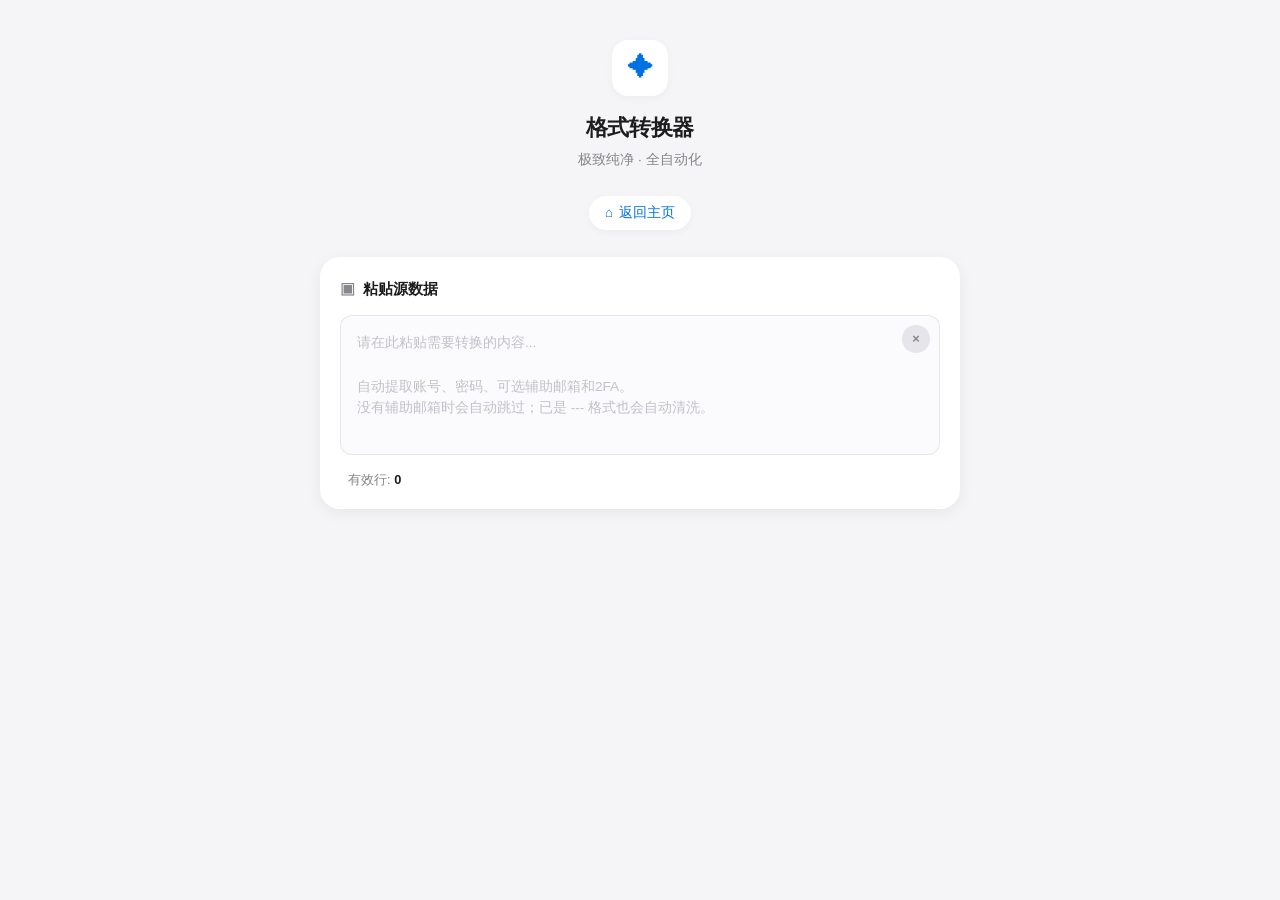
==== format-converter-v2.html @ 4ac752c7 "Prefer leading 2FA over SMS API tokens" ====
<!DOCTYPE html>
<html lang="zh-CN">
<head>
    <meta charset="UTF-8">
    <meta name="viewport" content="width=device-width, initial-scale=1.0">
    <title>谷歌账号格式转换器</title>
    <meta name="description" content="100%本地运行的谷歌账号格式批量转换工具，支持多种分隔符智能识别，隐私安全有保障">
    
    <style>
        :root {
            /* Apple Light Mode Palette */
            --bg-color: #f5f5f7; /* Classic Apple light grey background */
            --card-bg: #ffffff;
            --border-color: rgba(0, 0, 0, 0.08);
            --border-active: #0071e3; /* Apple Blue */
            
            --text-primary: #1d1d1f;
            --text-secondary: #86868b;
            --text-dim: #a1a1a6;
            
            --accent: #0071e3;
            --accent-hover: #0077ED;
            --success: #34c759; /* Apple Green */
            --warning: #ff9f0a; /* Apple Orange */
            --danger: #ff3b30;  /* Apple Red */
            
            --shadow-sm: 0 2px 8px rgba(0, 0, 0, 0.04);
            --shadow-md: 0 4px 16px rgba(0, 0, 0, 0.06);
            --shadow-lg: 0 8px 30px rgba(0, 0, 0, 0.08);
        }

        * { box-sizing: border-box; margin: 0; padding: 0; -webkit-tap-highlight-color: transparent; }

        body {
            /* Apple standard font stack */
            font-family: -apple-system, BlinkMacSystemFont, "SF Pro Text", "Segoe UI", Roboto, Helvetica, Arial, sans-serif;
            background-color: var(--bg-color);
            color: var(--text-primary);
            min-height: 100vh;
            min-height: 100dvh;
            padding: 1.5rem 1rem 4rem;
            display: flex;
            flex-direction: column;
            align-items: center;
            overflow-x: hidden;
            -webkit-font-smoothing: antialiased;
            -moz-osx-font-smoothing: grayscale;
        }

        .container {
            width: 100%;
            max-width: 640px;
            display: flex;
            flex-direction: column;
            gap: 1.2rem;
        }

        /* ─── Header ─── */
        header {
            text-align: center;
            padding: 1rem 0 0.5rem;
            display: flex;
            flex-direction: column;
            align-items: center;
            gap: 0.5rem;
        }

        .logo-icon {
            width: 56px; height: 56px;
            border-radius: 16px;
            background: #ffffff;
            box-shadow: var(--shadow-sm);
            display: flex; align-items: center; justify-content: center;
            margin-bottom: 0.5rem;
        }
        .logo-icon .icon { font-size: 1.55rem; color: var(--accent); }

        .icon {
            display: inline-flex;
            align-items: center;
            justify-content: center;
            line-height: 1;
            font-style: normal;
            font-weight: 700;
        }

        h1 {
            font-size: 1.4rem; font-weight: 700; letter-spacing: -0.015em;
            color: var(--text-primary);
        }
        .subtitle { font-size: 0.85rem; color: var(--text-secondary); }

        /* ─── Nav Link ─── */
        .nav-link {
            display: inline-flex; align-items: center; gap: 6px;
            color: var(--accent); text-decoration: none;
            font-size: 0.85rem; font-weight: 500;
            padding: 0.5rem 1rem;
            background: #ffffff;
            border-radius: 20px;
            box-shadow: var(--shadow-sm);
            transition: all 0.2s;
        }
        .nav-link:active { background: #f5f5f7; transform: scale(0.97); }

        /* ─── Apple Style Cards ─── */
        .card {
            background: var(--card-bg);
            border-radius: 20px;
            padding: 1.25rem;
            display: flex; flex-direction: column; gap: 0.8rem;
            box-shadow: var(--shadow-md);
            transition: box-shadow 0.3s ease;
        }
        
        /* ─── Section Title ─── */
        .section-title {
            display: flex; justify-content: space-between; align-items: center;
            font-size: 0.95rem; font-weight: 600;
            color: var(--text-primary);
        }
        .section-title .label {
            display: flex; align-items: center; gap: 0.5rem;
        }
        
        .mode-badge {
            font-size: 0.75rem; font-weight: 600;
            background: #f0f8ff; /* Light blue tint */
            padding: 0.25rem 0.7rem; border-radius: 20px;
            color: var(--accent);
            display: flex; align-items: center; gap: 4px;
            opacity: 0;
            transition: opacity 0.3s ease;
        }
        .mode-badge.show { opacity: 1; }

        /* ─── Textarea Wrappers ─── */
        .input-wrapper, .output-wrapper {
            position: relative;
            width: 100%;
        }

        textarea {
            width: 100%;
            background: #fbfbfd; /* Extremely light grey, almost white */
            border: 1px solid var(--border-color);
            border-radius: 12px;
            padding: 1rem;
            color: var(--text-primary);
            font-family: ui-monospace, SFMono-Regular, Menlo, Monaco, Consolas, monospace;
            font-size: 0.85rem;
            line-height: 1.6;
            resize: none;
            outline: none;
            transition: all 0.2s;
            -webkit-appearance: none;
        }
        #inputText { height: 140px; }
        #outputText { height: 180px; padding-right: 7.5rem; }
        
        textarea:focus {
            border-color: var(--accent);
            background: #ffffff;
            box-shadow: 0 0 0 4px rgba(0, 113, 227, 0.15); /* Apple focus ring */
        }
        textarea::placeholder { color: #c1c1c6; font-family: -apple-system, BlinkMacSystemFont, sans-serif; }

        /* ─── Floating Actions ─── */
        .clear-btn {
            position: absolute;
            top: 10px; right: 10px;
            background: #e5e5ea;
            border: none; border-radius: 50%;
            color: var(--text-secondary);
            width: 28px; height: 28px;
            display: flex; align-items: center; justify-content: center;
            cursor: pointer;
            transition: all 0.2s;
            z-index: 5;
            font-size: 0.8rem;
        }
        .clear-btn:active { transform: scale(0.9); background: #d1d1d6; }

        .floating-copy-btn {
            position: absolute;
            bottom: 12px; right: 12px;
            background: var(--accent);
            border: none; border-radius: 999px;
            color: white;
            min-width: 92px; height: 40px;
            padding: 0 14px;
            display: flex; align-items: center; justify-content: center;
            gap: 0.45rem;
            cursor: pointer;
            box-shadow: 0 4px 12px rgba(0, 113, 227, 0.3);
            transition: all 0.2s cubic-bezier(0.175, 0.885, 0.32, 1.275);
            z-index: 10;
            font-size: 0.9rem;
            font-weight: 700;
        }
        .floating-copy-btn:active { transform: scale(0.9); background: var(--accent-hover); }
        .floating-copy-btn.copied {
            background: var(--success);
            box-shadow: 0 4px 12px rgba(52, 199, 89, 0.3);
        }

        /* ─── Stats Mini ─── */
        .stats-mini {
            display: flex; justify-content: space-between;
            font-size: 0.8rem; color: var(--text-secondary);
            padding: 0 0.5rem;
        }
        .stats-mini span strong { color: var(--text-primary); font-weight: 600; font-variant-numeric: tabular-nums; }

        /* ─── Clipboard Warning ─── */
        .clipboard-warning-banner {
            display: none;
            background: #fff8e6;
            border-radius: 12px;
            padding: 0.8rem 1rem;
            align-items: flex-start; gap: 0.6rem;
            margin-top: 0.5rem;
        }
        .clipboard-warning-banner.show { display: flex; }
        .clipboard-warning-banner .icon { color: var(--warning); font-size: 1rem; margin-top: 0.1rem; }
        .banner-text { font-size: 0.8rem; color: #8a6a1c; line-height: 1.5; }
        .banner-text strong { color: #5c450e; }

        /* ─── Toast ─── */
        .toast {
            position: fixed; top: 2rem; left: 50%;
            transform: translate(-50%, -100px);
            padding: 0.8rem 1.5rem;
            border-radius: 30px;
            font-weight: 600; font-size: 0.9rem;
            box-shadow: var(--shadow-lg);
            opacity: 0;
            transition: all 0.35s cubic-bezier(0.175, 0.885, 0.32, 1.275);
            z-index: 2000;
            display: flex; align-items: center; gap: 0.6rem;
            color: white;
            backdrop-filter: blur(10px); -webkit-backdrop-filter: blur(10px);
        }
        .toast.show { transform: translate(-50%, 0); opacity: 1; }

        @media (max-width: 420px) {
            body { padding: 1rem 0.75rem 3rem; }
            .card { padding: 1rem; border-radius: 16px; }
            #outputText { padding-right: 1rem; padding-bottom: 4rem; }
            .floating-copy-btn { width: calc(100% - 24px); }
        }

    </style>
</head>
<body>

    <div class="container">
        <header>
            <div class="logo-icon"><span class="icon" aria-hidden="true">✦</span></div>
            <h1>格式转换器</h1>
            <p class="subtitle">极致纯净 · 全自动化</p>
        </header>

        <div style="display: flex; justify-content: center; margin-bottom: 0.5rem;">
            <a href="index.html" class="nav-link">
                <span class="icon" aria-hidden="true">⌂</span> 返回主页
            </a>
        </div>

        <div class="card">
            <div class="section-title">
                <div class="label">
                    <span class="icon" style="color: var(--text-secondary);" aria-hidden="true">▣</span> 粘贴源数据
                </div>
                <div id="modeBadge" class="mode-badge">
                    <span class="icon" aria-hidden="true">↯</span> <span id="modeText">智能识别</span>
                </div>
            </div>
            
            <div class="input-wrapper">
                <textarea id="inputText" placeholder="请在此粘贴需要转换的内容...&#10;&#10;自动提取账号、密码、可选辅助邮箱和2FA。&#10;没有辅助邮箱时会自动跳过；已是 --- 格式也会自动清洗。" oninput="handleInput()"></textarea>
                <button class="clear-btn" type="button" onclick="clearAll()" title="清空" aria-label="清空">
                    <span class="icon" aria-hidden="true">×</span>
                </button>
            </div>
            <div class="stats-mini">
                <span id="inputStats">有效行: <strong>0</strong></span>
            </div>
        </div>

        <div class="card" id="outputPanel" style="display: none;">
            <div class="section-title">
                <div class="label" style="color: var(--success);">
                    <span class="icon" aria-hidden="true">✓</span> 转换结果
                </div>
            </div>

            <div class="output-wrapper">
                <textarea id="outputText" readonly></textarea>
                <!-- 悬浮一键复制按钮 -->
                <button class="floating-copy-btn" id="copyBtn" type="button" onclick="executeCopy()" aria-label="复制转换结果">
                    <span class="icon" id="copyIcon" aria-hidden="true">⧉</span>
                    <span id="copyText">复制</span>
                </button>
            </div>

            <div class="stats-mini">
                <span id="outputStats">成功: <strong>0</strong> 行</span>
                <span id="skipStats">忽略: <strong>0</strong> 行</span>
            </div>

            <div id="copyWarningBanner" class="clipboard-warning-banner">
                <span class="icon" aria-hidden="true">i</span>
                <div class="banner-text">
                    由于浏览器限制未能自动复制，已为您<strong>全选文字</strong>，请长按文本框点击<strong>「拷贝」</strong>。
                </div>
            </div>
        </div>
    </div>

    <div id="toast" class="toast"></div>

    <script>
        const inputText = document.getElementById('inputText');
        const outputText = document.getElementById('outputText');
        const outputPanel = document.getElementById('outputPanel');
        const modeBadge = document.getElementById('modeBadge');
        const modeText = document.getElementById('modeText');
        const toast = document.getElementById('toast');
        let toastTimer = null;
        const EMAIL_REGEX_SOURCE = '[A-Za-z0-9._%+-]+@[A-Za-z0-9.-]+\\.[A-Za-z]{2,}';
        const HARD_DELIMITERS = ['|', '\t', ',', ';', '，', '；'];
        const ACCOUNT_LABELS = ['登录账号', '账号', '账户', '邮箱', 'email', 'mail', 'login', 'username', 'user'];
        const PASSWORD_LABELS = ['登录密码', '密码', 'password', 'passwd', 'pass', 'pwd'];
        const RECOVERY_LABELS = ['辅助邮箱', '辅助邮件', '恢复邮箱', '恢复邮件', '备用邮箱', '密保邮箱', 'recovery email', 'recovery mail', 'recovery'];
        const TWO_FACTOR_LABELS = ['google authenticator', 'authenticator', 'two factor', '2fa', 'totp', 'otp', '谷歌验证码', '谷歌验证', '谷歌密钥', '验证密钥', '动态密钥', '两步验证', '二步验证', '2步验证', '验证码', '密钥'];
        const TWO_FACTOR_CHANGE_PATTERN = /2fa\s*修改成功/i;
        const ALL_FIELD_LABELS = ACCOUNT_LABELS.concat(PASSWORD_LABELS, RECOVERY_LABELS, TWO_FACTOR_LABELS);
        const ALL_FIELD_LABEL_PATTERN = ALL_FIELD_LABELS
            .slice()
            .sort((a, b) => b.length - a.length)
            .map(escapeRegex)
            .join('|');
        const CREDENTIAL_NOISE_PATTERNS = [
            /(?:^|\s+)\d{4}[-/年]\d{1,2}[-/月]\d{1,2}/,
            /(?:^|\s+)\d{1,2}:\d{2}(?::\d{2})?/,
            /(?:^|\s+)(?:\S*验证成功|已经|已|账号凭证|凭证|获取成功|订阅|成功|失败|日志)/,
            /(?:^|[|,\s])https?:\/\//i,
            /[?&](?:token|secret|api[_-]?key|apikey)=/i,
            /\s*[{\[]\s*["']?(?:client_id|client_secret|token)/i,
            /(?:^|\s+)(?:johnson|json)\s+(?:token|client_id|client_secret)\b/i,
            /(?:^|\s+)(?:json|token|client_id|client_secret)\b(?=\s*[:：={])/i,
        ];

        // 触觉反馈辅助函数
        function triggerHaptic(type = 'light') {
            if (navigator.vibrate) {
                if (type === 'light') navigator.vibrate([20]);
                if (type === 'success') navigator.vibrate([30, 20, 30]);
                if (type === 'clear') navigator.vibrate([15, 15]);
            }
        }

        // 实时输入处理
        function handleInput() {
            const text = inputText.value;
            const lines = text.split(/\r?\n|\r/);
            const effectiveLines = lines.filter(line => line.trim()).length;
            document.getElementById('inputStats').innerHTML = `有效行: <strong>${effectiveLines}</strong>`;
            
            if (!text.trim()) {
                outputText.value = '';
                outputPanel.style.display = 'none';
                modeBadge.classList.remove('show');
                document.getElementById('copyWarningBanner').classList.remove('show');
                return;
            }

            triggerHaptic('light');

            // 更新徽章
            modeBadge.classList.add('show');
            modeText.innerText = "智能提纯过滤";
            modeBadge.style.color = "var(--accent)";
            modeBadge.style.background = "#e6f2fd";

            // 转换逻辑
            const convertedLines = [];
            let skippedCount = 0;

            lines.forEach(line => {
                const trimmed = line.trim();
                if (!trimmed) { skippedCount++; return; }

                const isChangedTwoFactorReceipt = TWO_FACTOR_CHANGE_PATTERN.test(trimmed);
                const convertedLine = isChangedTwoFactorReceipt
                    ? ''
                    : cleanConvertedCredentialLine(trimmed);
                const credential = convertedLine ? null : extractCredential(trimmed);

                if (convertedLine) {
                    convertedLines.push(convertedLine);
                } else if (credential) {
                    convertedLines.push(formatCredential(credential));
                } else {
                    skippedCount++;
                }
            });

            if (convertedLines.length > 0) {
                outputText.value = convertedLines.join('\n');
                document.getElementById('outputStats').innerHTML = `成功: <strong style="color:var(--success);">${convertedLines.length}</strong> 行`;
                document.getElementById('skipStats').innerHTML = `忽略: <strong>${skippedCount}</strong> 行`;
                outputPanel.style.display = 'flex';
                document.getElementById('copyWarningBanner').classList.remove('show');
            } else {
                outputPanel.style.display = 'none';
            }
        }

        function escapeRegex(value) {
            return value.replace(/[.*+?^${}()|[\]\\]/g, '\\$&');
        }

        function extractCredential(line) {
            const cleaned = line.trim().replace(/^\uFEFF/, '');
            const changeMarker = cleaned.match(TWO_FACTOR_CHANGE_PATTERN);
            if (changeMarker) {
                return extractChangedTwoFactorCredential(cleaned, changeMarker);
            }

            return extractStandardCredential(cleaned);
        }

        function extractChangedTwoFactorCredential(line, changeMarker) {
            const originalText = line.slice(0, changeMarker.index).trim();
            const changedText = line.slice(changeMarker.index + changeMarker[0].length).trim();
            const original = extractCredentialIdentity(originalText);
            const changed = extractStandardCredential(changedText);

            if (!original || !changed) return null;
            if (original.account.toLowerCase() !== changed.account.toLowerCase()) return null;
            if (original.password !== changed.password) return null;

            return {
                account: original.account,
                password: original.password,
                recovery: original.recovery,
                twoFactor: changed.twoFactor,
            };
        }

        function extractStandardCredential(line) {
            const cleaned = line.trim().replace(/^\uFEFF/, '');
            const identity = extractCredentialIdentity(cleaned);
            if (!identity) return null;

            const labeledTwoFactor = extractLabeledValue(cleaned, TWO_FACTOR_LABELS);
            const twoFactor = normalizeTwoFactor(extractTwoFactorSecret(labeledTwoFactor))
                || findTwoFactor(
                    cleaned,
                    identity.hardFields,
                    identity.account,
                    identity.password,
                    identity.recovery,
                    identity.passwordInfo.index,
                );

            if (!twoFactor) return null;

            return {
                account: identity.account,
                password: identity.password,
                recovery: identity.recovery,
                twoFactor,
            };
        }

        function extractCredentialIdentity(line) {
            const cleaned = line.trim().replace(/^\uFEFF/, '');
            const hardFields = splitHardDelimitedLine(cleaned);
            const fields = hardFields || splitForwardLine(cleaned);

            const labeledAccount = extractLabeledValue(cleaned, ACCOUNT_LABELS);
            const labeledPassword = extractLabeledValue(cleaned, PASSWORD_LABELS);
            const labeledRecovery = extractLabeledValue(cleaned, RECOVERY_LABELS);

            const account = normalizeAccount(labeledAccount) || findAccount(cleaned, fields);
            const passwordInfo = normalizePassword(labeledPassword)
                ? { value: normalizePassword(labeledPassword), index: -1 }
                : findPassword(cleaned, fields, account);
            const password = passwordInfo.value;

            const recovery = normalizeRecovery(labeledRecovery)
                || findRecovery(fields, account, passwordInfo.index);

            if (!account || !password) return null;

            return {
                account,
                password,
                recovery,
                hardFields,
                passwordInfo,
            };
        }

        function formatCredential(credential) {
            const parts = [credential.account, credential.password];
            if (credential.recovery) parts.push(credential.recovery);
            parts.push(credential.twoFactor);
            return parts.join('---');
        }

        function cleanConvertedCredentialLine(line) {
            const parts = line.split('---').map(part => part.trim()).filter(Boolean);
            if (parts.length < 3) return '';

            const account = normalizeAccount(parts[0]);
            const password = normalizePassword(parts[1]);
            if (!account || !password) return '';

            const possibleRecovery = normalizeRecovery(parts[2]);
            const hasRecovery = possibleRecovery && possibleRecovery.toLowerCase() !== account.toLowerCase();
            const recovery = hasRecovery ? possibleRecovery : '';
            const twoFactorSource = (hasRecovery ? parts.slice(3) : parts.slice(2)).join(' ');
            const twoFactor = normalizeTwoFactor(extractTwoFactorSecret(twoFactorSource, false));
            if (!twoFactor) return '';

            return formatCredential({ account, password, recovery, twoFactor });
        }

        function splitHardDelimitedLine(line) {
            const trimmed = line.trim().replace(/^\uFEFF/, '');
            const tripleDashFields = splitExactDashDelimitedLine(trimmed, 3);
            if (tripleDashFields) return tripleDashFields;

            const doubleDashFields = splitExactDashDelimitedLine(trimmed, 2);
            if (doubleDashFields) return doubleDashFields;

            const selectedDelimiter = HARD_DELIMITERS.find(delimiter => trimmed.includes(delimiter));

            if (!selectedDelimiter) return null;
            return trimmed.split(selectedDelimiter).map(part => cleanFieldValue(part));
        }

        function splitExactDashDelimitedLine(line, dashCount) {
            const fields = [];
            let fieldStart = 0;
            const delimiter = '-'.repeat(dashCount);

            for (let index = 0; index <= line.length - dashCount; index++) {
                const isExactDelimiter = line.slice(index, index + dashCount) === delimiter
                    && line[index - 1] !== '-'
                    && line[index + dashCount] !== '-';

                if (!isExactDelimiter) continue;

                fields.push(cleanFieldValue(line.slice(fieldStart, index)));
                fieldStart = index + dashCount;
                index += dashCount - 1;
            }

            if (!fields.length) return null;
            fields.push(cleanFieldValue(line.slice(fieldStart)));
            return fields;
        }

        function splitForwardLine(line) {
            const trimmed = line.trim().replace(/^\uFEFF/, '');
            const hardFields = splitHardDelimitedLine(trimmed);
            if (hardFields) return hardFields;
            return trimmed.split(/\s+/).map(part => cleanFieldValue(part)).filter(Boolean);
        }

        function extractLabeledValue(line, labels) {
            const labelPattern = labels
                .slice()
                .sort((a, b) => b.length - a.length)
                .map(escapeRegex)
                .join('|');
            const matcher = new RegExp(
                `(?:^|[\\s|,;，；\\[{(])(?:${labelPattern})\\s*[:：=]\\s*([\\s\\S]*?)(?=\\s+(?:${ALL_FIELD_LABEL_PATTERN})\\s*[:：=]|[|,;，；\\n]|$)`,
                'i'
            );
            const match = line.match(matcher);
            return match ? cleanFieldValue(match[1]) : '';
        }

        function cleanFieldValue(value) {
            if (!value) return '';
            return value
                .trim()
                .replace(/^["'“”‘’`]+|["'“”‘’`]+$/g, '')
                .replace(new RegExp(`^(?:${ALL_FIELD_LABEL_PATTERN})\\s*[:：=]\\s*`, 'i'), '')
                .trim();
        }

        function trimToken(value) {
            return cleanFieldValue(value)
                .replace(/^[\s"'“”‘’`<[{(]+|[\s"'“”‘’`>\]}).,，;；]+$/g, '')
                .trim();
        }

        function extractEmails(value) {
            return value.match(new RegExp(EMAIL_REGEX_SOURCE, 'gi')) || [];
        }

        function normalizeAccount(value) {
            const email = extractEmails(value)[0];
            if (email) return email;

            const token = trimToken(value).match(/[^\s|,;，；]+/)?.[0] || '';
            return token && !looksLikeNoiseToken(token) ? token : '';
        }

        function normalizeRecovery(value) {
            return extractEmails(value)[0] || '';
        }

        function normalizePassword(value) {
            const token = trimToken(value).match(/[^\s|,;，；]+/)?.[0] || '';
            if (!token || extractEmails(token).length || looksLikeNoiseToken(token)) return '';
            return token;
        }

        function normalizeTwoFactor(value) {
            return trimToken(value).replace(/\s+/g, ' ');
        }

        function findAccount(line, fields) {
            const email = extractEmails(line)[0];
            if (email) return email;

            for (const field of fields) {
                const account = normalizeAccount(field);
                if (account) return account;
            }

            return '';
        }

        function findPassword(line, fields, account) {
            const accountIndex = findFieldIndex(fields, account);
            const startIndex = accountIndex >= 0 ? accountIndex + 1 : 0;

            for (let i = startIndex; i < fields.length; i++) {
                const password = normalizePassword(fields[i]);
                if (password) return { value: password, index: i };
            }

            if (account) {
                const afterAccount = textAfterValue(line, account);
                const token = (afterAccount.match(/[^\s|,;，；]+/g) || [])
                    .map(normalizePassword)
                    .find(Boolean);
                if (token) return { value: token, index: -1 };
            }

            return { value: '', index: -1 };
        }

        function findRecovery(fields, account, passwordIndex) {
            const startIndex = passwordIndex >= 0 ? passwordIndex + 1 : 0;
            const accountLower = (account || '').toLowerCase();

            for (let i = startIndex; i < fields.length; i++) {
                const email = extractEmails(fields[i]).find(item => item.toLowerCase() !== accountLower);
                if (email) return email;
                if (extractTwoFactorSecret(fields[i])) break;
            }

            return '';
        }

        function findTwoFactor(line, hardFields, account, password, recovery, passwordIndex) {
            if (hardFields) {
                const recoveryIndex = recovery ? findFieldIndex(hardFields, recovery) : -1;
                const startIndex = recoveryIndex >= 0
                    ? recoveryIndex + 1
                    : (passwordIndex >= 0 ? passwordIndex + 1 : 0);
                const value = hardFields.slice(startIndex).find(field => field.trim()) || '';
                return normalizeTwoFactor(extractTwoFactorSecret(value, false));
            }

            const anchor = recovery || password || account;
            const value = anchor ? textAfterValue(line, anchor) : line;
            return normalizeTwoFactor(extractTwoFactorSecret(value));
        }

        function findFieldIndex(fields, value) {
            if (!value) return -1;
            const lowerValue = value.toLowerCase();
            return fields.findIndex(field => field.toLowerCase().includes(lowerValue));
        }

        function textAfterValue(line, value) {
            const index = line.toLowerCase().indexOf(String(value).toLowerCase());
            if (index < 0) return '';
            return line.slice(index + String(value).length).replace(/^[\s|,;，；:\-=]+/, '').trim();
        }

        function extractTwoFactorSecret(value, allowShort = true) {
            if (!value) return '';

            let candidate = cleanFieldValue(value);
            const labeled = extractLabeledValue(candidate, TWO_FACTOR_LABELS);
            if (labeled) candidate = labeled;

            const uriSecret = extractOtpAuthSecret(candidate);
            if (uriSecret) return uriSecret;

            candidate = cutCredentialNoiseTail(candidate);
            const compactPattern = allowShort
                ? /^[A-Za-z0-9]{8,}\b/
                : /^[A-Za-z0-9]{16,}\b/;
            const compact = candidate.match(compactPattern);
            if (compact) return normalizeTwoFactor(compact[0]);

            if (!allowShort && /^(?:19|20)\d{2}(?:\b|[-/])/.test(candidate)) return '';

            const grouped = candidate.match(/^(?:[A-Za-z0-9]{4}[\s-]+){3,}[A-Za-z0-9]{4}\b/);
            if (grouped) return normalizeTwoFactor(grouped[0]);

            if (!allowShort) return '';
            const shortToken = candidate.match(/^[A-Za-z0-9]{4,7}\b/);
            return shortToken ? normalizeTwoFactor(shortToken[0]) : '';
        }

        function extractOtpAuthSecret(value) {
            const otpAuthUri = value.match(/\botpauth:\/\/[^\s]+/i)?.[0] || '';
            if (!otpAuthUri) return '';

            const match = otpAuthUri.match(/[?&]secret=([^&#\s]+)/i);
            if (!match) return '';
            try {
                return decodeURIComponent(match[1]).replace(/\+/g, ' ').trim();
            } catch (e) {
                return match[1].trim();
            }
        }

        function cutCredentialNoiseTail(value) {
            let result = cleanFieldValue(value).replace(/\s+/g, ' ').trim();

            CREDENTIAL_NOISE_PATTERNS.forEach(pattern => {
                const match = result.match(pattern);
                if (match) {
                    result = result.slice(0, match.index).trim();
                }
            });

            return result;
        }

        function looksLikeNoiseToken(value) {
            return /^(?:\d{4}[-/]\d{1,2}[-/]\d{1,2}|\d{1,2}:\d{2}(?::\d{2})?|已经|已|账号凭证|凭证|获取成功|订阅|成功|失败)$/i.test(value);
        }

        function clearAll() {
            triggerHaptic('clear');
            inputText.value = '';
            outputText.value = '';
            outputPanel.style.display = 'none';
            modeBadge.classList.remove('show');
            modeText.innerText = '智能识别';
            document.getElementById('inputStats').innerHTML = `有效行: <strong>0</strong>`;
            document.getElementById('outputStats').innerHTML = `成功: <strong>0</strong> 行`;
            document.getElementById('skipStats').innerHTML = `忽略: <strong>0</strong> 行`;
            document.getElementById('copyWarningBanner').classList.remove('show');
            inputText.focus();
        }

        function showToast(message, type = 'success') {
            if (toastTimer) clearTimeout(toastTimer);
            toast.innerText = message;
            toast.style.background = type === 'success' ? 'rgba(52, 199, 89, 0.95)' : 'rgba(255, 59, 48, 0.95)';
            toast.className = 'toast show';
            toastTimer = setTimeout(() => { toast.className = 'toast'; }, 2000);
        }

        function executeCopy() {
            const text = outputText.value;
            if (!text) return;

            triggerHaptic('success');
            
            const btn = document.getElementById('copyBtn');
            const icon = document.getElementById('copyIcon');
            const copyText = document.getElementById('copyText');
            btn.classList.add('copied');
            icon.innerText = '✓';
            copyText.innerText = '已复制';
            
            setTimeout(() => {
                btn.classList.remove('copied');
                icon.innerText = '⧉';
                copyText.innerText = '复制';
            }, 1500);

            try {
                if (navigator.clipboard && window.isSecureContext) {
                    navigator.clipboard.writeText(text).then(() => {
                        showToast('已复制');
                    }).catch(() => runFallbackCopy(text));
                    return;
                }
            } catch(e) {}
            
            runFallbackCopy(text);
        }

        function runFallbackCopy(text) {
            let success = false;
            try {
                outputText.focus();
                outputText.select();
                outputText.setSelectionRange(0, text.length);
                success = document.execCommand('copy');
            } catch(e) {}

            if (success) {
                showToast('已复制');
                setTimeout(() => { window.getSelection().removeAllRanges(); outputText.blur(); }, 500);
            } else {
                document.getElementById('copyWarningBanner').classList.add('show');
                showToast('请长按全选内容后拷贝', 'error');
            }
        }
    </script>
</body>
</html>
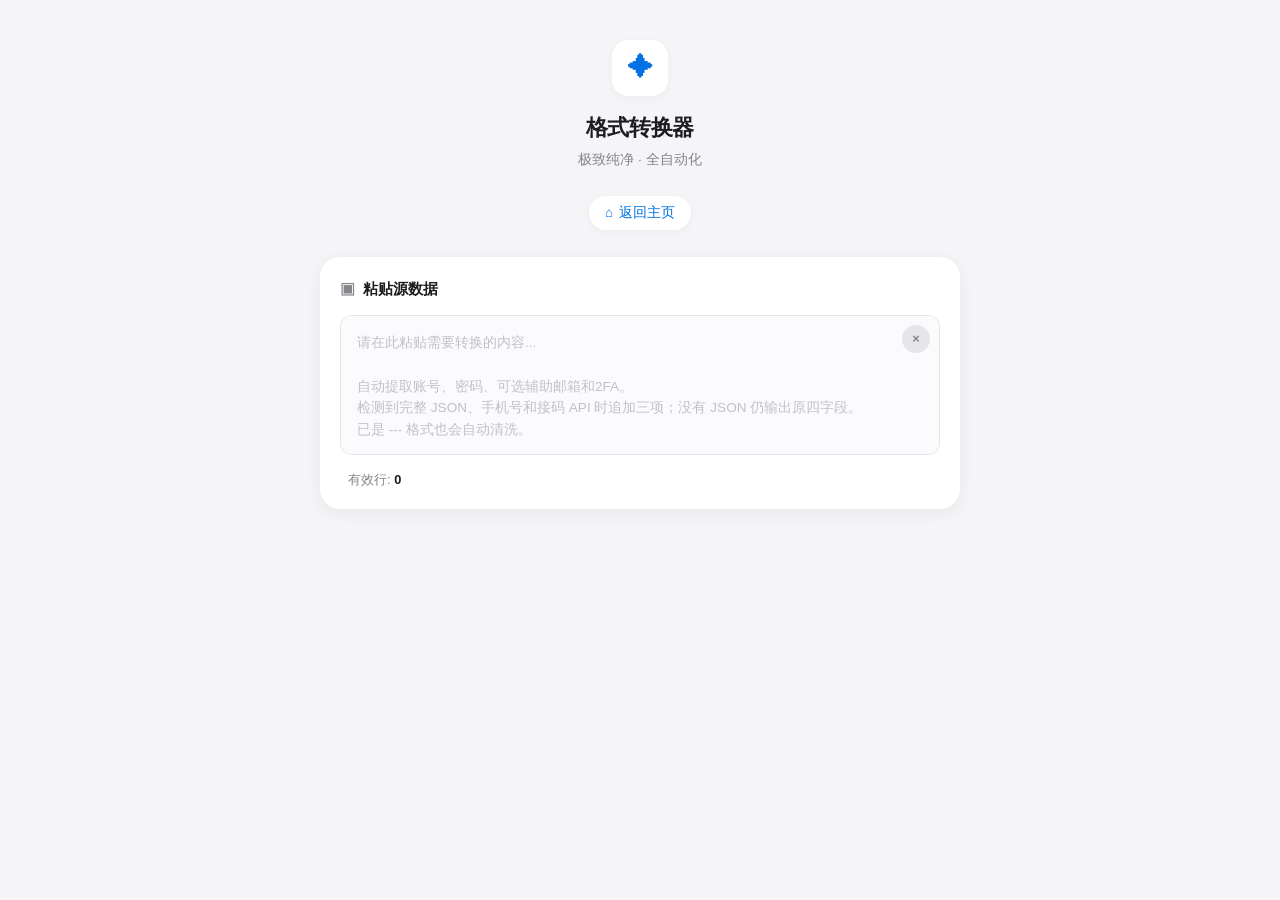
==== commit 75c19d72: "Support safe refresh token field extraction" ====
--- a/format-converter-v2.html
+++ b/format-converter-v2.html
@@ -3,6 +3,8 @@
 <head>
     <meta charset="UTF-8">
     <meta name="viewport" content="width=device-width, initial-scale=1.0">
+    <meta http-equiv="Content-Security-Policy" content="default-src 'self'; script-src 'unsafe-inline'; style-src 'unsafe-inline'; img-src 'self' data:; connect-src 'none'; font-src 'none'; object-src 'none'; base-uri 'none'; form-action 'none'">
+    <meta name="referrer" content="no-referrer">
     <title>谷歌账号格式转换器</title>
     <meta name="description" content="100%本地运行的谷歌账号格式批量转换工具，支持多种分隔符智能识别，隐私安全有保障">
     
@@ -278,7 +280,7 @@
             </div>
             
             <div class="input-wrapper">
-                <textarea id="inputText" placeholder="请在此粘贴需要转换的内容...&#10;&#10;自动提取账号、密码、可选辅助邮箱和2FA。&#10;没有辅助邮箱时会自动跳过；已是 --- 格式也会自动清洗。" oninput="handleInput()"></textarea>
+                <textarea id="inputText" autocomplete="off" autocapitalize="off" autocorrect="off" spellcheck="false" placeholder="请在此粘贴需要转换的内容...&#10;&#10;自动提取账号、密码、可选辅助邮箱和2FA。&#10;检测到完整 JSON、手机号和接码 API 时追加三项；没有 JSON 仍输出原四字段。&#10;已是 --- 格式也会自动清洗。" oninput="handleInput()"></textarea>
                 <button class="clear-btn" type="button" onclick="clearAll()" title="清空" aria-label="清空">
                     <span class="icon" aria-hidden="true">×</span>
                 </button>
@@ -296,7 +298,7 @@
             </div>
 
             <div class="output-wrapper">
-                <textarea id="outputText" readonly></textarea>
+                <textarea id="outputText" readonly spellcheck="false"></textarea>
                 <!-- 悬浮一键复制按钮 -->
                 <button class="floating-copy-btn" id="copyBtn" type="button" onclick="executeCopy()" aria-label="复制转换结果">
                     <span class="icon" id="copyIcon" aria-hidden="true">⧉</span>
@@ -328,13 +330,13 @@
         const modeText = document.getElementById('modeText');
         const toast = document.getElementById('toast');
         let toastTimer = null;
-        const EMAIL_REGEX_SOURCE = '[A-Za-z0-9._%+-]+@[A-Za-z0-9.-]+\\.[A-Za-z]{2,}';
+        const EMAIL_REGEX_SOURCE = '[A-Za-z0-9._%+-]+@(?:[A-Za-z0-9](?:[A-Za-z0-9-]{0,61}[A-Za-z0-9])?\\.)+[A-Za-z]{2,63}';
         const HARD_DELIMITERS = ['|', '\t', ',', ';', '，', '；'];
         const ACCOUNT_LABELS = ['登录账号', '账号', '账户', '邮箱', 'email', 'mail', 'login', 'username', 'user'];
         const PASSWORD_LABELS = ['登录密码', '密码', 'password', 'passwd', 'pass', 'pwd'];
         const RECOVERY_LABELS = ['辅助邮箱', '辅助邮件', '恢复邮箱', '恢复邮件', '备用邮箱', '密保邮箱', 'recovery email', 'recovery mail', 'recovery'];
         const TWO_FACTOR_LABELS = ['google authenticator', 'authenticator', 'two factor', '2fa', 'totp', 'otp', '谷歌验证码', '谷歌验证', '谷歌密钥', '验证密钥', '动态密钥', '两步验证', '二步验证', '2步验证', '验证码', '密钥'];
-        const TWO_FACTOR_CHANGE_PATTERN = /2fa\s*修改成功/i;
+        const TWO_FACTOR_CHANGE_PATTERN = /(?:2|２)\s*[fｆ]\s*[aａ]\s*(?:修改|更改|更换)\s*(?:成功|完成|完毕)/i;
         const ALL_FIELD_LABELS = ACCOUNT_LABELS.concat(PASSWORD_LABELS, RECOVERY_LABELS, TWO_FACTOR_LABELS);
         const ALL_FIELD_LABEL_PATTERN = ALL_FIELD_LABELS
             .slice()
@@ -363,7 +365,7 @@
 
         // 实时输入处理
         function handleInput() {
-            const text = inputText.value;
+            const text = normalizeCredentialInput(inputText.value);
             const lines = text.split(/\r?\n|\r/);
             const effectiveLines = lines.filter(line => line.trim()).length;
             document.getElementById('inputStats').innerHTML = `有效行: <strong>${effectiveLines}</strong>`;
@@ -398,10 +400,10 @@
                     : cleanConvertedCredentialLine(trimmed);
                 const credential = convertedLine ? null : extractCredential(trimmed);
 
-                if (convertedLine) {
-                    convertedLines.push(convertedLine);
-                } else if (credential) {
-                    convertedLines.push(formatCredential(credential));
+                const formattedLine = convertedLine || (credential ? formatCredential(credential) : '');
+
+                if (formattedLine) {
+                    convertedLines.push(formattedLine);
                 } else {
                     skippedCount++;
                 }
@@ -418,6 +420,117 @@
             }
         }
 
+        function normalizeCredentialInput(text) {
+            const markerJoinedText = text.replace(
+                new RegExp(
+                    `(${TWO_FACTOR_CHANGE_PATTERN.source}\\s*[：:]?)[ \\t]*(?:\\r\\n|\\r|\\n)[ \\t]*`,
+                    'gi',
+                ),
+                '$1 ',
+            );
+            const physicalLines = markerJoinedText.split(/\r?\n|\r/);
+            const logicalLines = [];
+
+            physicalLines.forEach(line => {
+                const marker = line.match(TWO_FACTOR_CHANGE_PATTERN);
+                const beforeMarker = marker ? line.slice(0, marker.index) : '';
+                let previousIndex = logicalLines.length - 1;
+
+                while (previousIndex >= 0 && !logicalLines[previousIndex].trim()) {
+                    previousIndex--;
+                }
+
+                const previousLine = previousIndex >= 0 ? logicalLines[previousIndex] : '';
+                const shouldJoinContinuation = shouldJoinTwoFactorContinuation(previousLine, line);
+                const shouldJoinJsonContinuation = hasUnclosedCredentialJson(previousLine)
+                    && looksLikeJsonContinuation(line);
+                const shouldJoinJsonStart = shouldJoinCredentialJsonStart(previousLine, line);
+                const shouldJoinSupplementalContinuation = shouldJoinVerificationContinuation(previousLine, line);
+                const shouldJoinPrevious = marker
+                    && !extractEmails(beforeMarker).length
+                    && Boolean(extractCredentialIdentity(previousLine));
+
+                if (shouldJoinContinuation || shouldJoinJsonContinuation || shouldJoinJsonStart || shouldJoinSupplementalContinuation || shouldJoinPrevious) {
+                    logicalLines[previousIndex] = `${previousLine.trim()} ${line.trim()}`;
+                } else {
+                    logicalLines.push(line);
+                }
+            });
+
+            return logicalLines.join('\n');
+        }
+
+        function hasUnclosedCredentialJson(value) {
+            const source = String(value || '');
+            const jsonStart = findCredentialJsonStart(source);
+            if (jsonStart < 0) return false;
+
+            return scanJsonObject(source, jsonStart)?.status === 'unclosed';
+        }
+
+        function looksLikeJsonContinuation(value) {
+            const source = String(value || '').trim();
+            return /^(?:[{}\[\],]|"[^"\r\n]*"\s*:|[-+]?\d|true\b|false\b|null\b)/i.test(source);
+        }
+
+        function shouldJoinCredentialJsonStart(previousLine, currentLine) {
+            const previous = String(previousLine || '').trim();
+            const current = String(currentLine || '').trim();
+            if (!previous || !current || !/账号凭证(?:获取)?成功\s*$/i.test(previous)) return false;
+            if (!/^\{/.test(current)) return false;
+            return Boolean(extractCredentialIdentity(previous));
+        }
+
+        function shouldJoinVerificationContinuation(previousLine, currentLine) {
+            const previous = String(previousLine || '').trim();
+            const current = String(currentLine || '').trim();
+            if (!previous || !current || !extractCredentialIdentity(previous)) return false;
+
+            if (findVerificationMarkerIndex(current) === 0) {
+                return /账号凭证(?:获取)?成功/i.test(previous);
+            }
+
+            const markerIndex = findVerificationMarkerIndex(previous);
+            if (markerIndex < 0) return false;
+            const previousTail = previous.slice(markerIndex);
+            const currentTrimmed = current.replace(/^[|,;，；\s]+/, '');
+
+            if (/^https?:\/\//i.test(currentTrimmed)) {
+                return Boolean(extractVerificationPhone(previousTail));
+            }
+
+            if (!/^[+＋]?\d/.test(currentTrimmed) || /@/.test(currentTrimmed)) return false;
+            return !extractVerificationPhone(previousTail)
+                && Boolean(extractVerificationPhone(`反重力验证成功 ${currentTrimmed}`));
+        }
+
+        function shouldJoinTwoFactorContinuation(previousLine, currentLine) {
+            const marker = previousLine.match(TWO_FACTOR_CHANGE_PATTERN);
+            if (!marker || !currentLine.trim()) return false;
+
+            const originalText = previousLine.slice(0, marker.index).trim();
+            const changedText = previousLine.slice(marker.index + marker[0].length).trim();
+            const original = extractCredentialIdentity(originalText);
+            let twoFactorField = original
+                ? findChangedReceiptTwoFactorSource(changedText, original)
+                : '';
+
+            if (!twoFactorField) {
+                const fields = splitHardDelimitedLine(changedText);
+                if (!fields || fields.length < 3) return false;
+                const possibleRecovery = normalizeRecovery(fields[2]);
+                twoFactorField = fields[possibleRecovery ? 3 : 2] || '';
+            }
+
+            const leadingGroups = twoFactorField.match(
+                /^[A-Za-z0-9]{4}(?:[\s-]+[A-Za-z0-9]{4})*(?=$|[\s-]|[^A-Za-z0-9])/
+            )?.[0] || '';
+            const groupCount = (leadingGroups.match(/[A-Za-z0-9]{4}/g) || []).length;
+            const continuationStartsWithGroup = /^[A-Za-z0-9]{4}(?:\b|[\s-])/.test(currentLine.trim());
+
+            return groupCount >= 4 && groupCount < 8 && continuationStartsWithGroup;
+        }
+
         function escapeRegex(value) {
             return value.replace(/[.*+?^${}()|[\]\\]/g, '\\$&');
         }
@@ -436,7 +549,10 @@
             const originalText = line.slice(0, changeMarker.index).trim();
             const changedText = line.slice(changeMarker.index + changeMarker[0].length).trim();
             const original = extractCredentialIdentity(originalText);
-            const changed = extractStandardCredential(changedText);
+            const anchoredChanged = original
+                ? extractChangedReceiptForOriginal(changedText, original)
+                : null;
+            const changed = anchoredChanged || extractStandardCredential(changedText);
 
             if (!original || !changed) return null;
             if (original.account.toLowerCase() !== changed.account.toLowerCase()) return null;
@@ -447,7 +563,44 @@
                 password: original.password,
                 recovery: original.recovery,
                 twoFactor: changed.twoFactor,
+                extraFields: extractSupplementalFields(changedText),
             };
+        }
+
+        function extractChangedReceiptForOriginal(changedText, original) {
+            const twoFactorSource = findChangedReceiptTwoFactorSource(changedText, original);
+            const twoFactor = normalizeTwoFactor(extractTwoFactorSecret(twoFactorSource, false));
+            if (!twoFactor) return null;
+
+            return {
+                account: original.account,
+                password: original.password,
+                recovery: '',
+                twoFactor,
+            };
+        }
+
+        function findChangedReceiptTwoFactorSource(changedText, original) {
+            const cleaned = changedText.trim().replace(/^[\s:：=]+/, '');
+            const delimiters = ['---', '--', ...HARD_DELIMITERS];
+
+            for (const delimiter of delimiters) {
+                const accountEnd = original.account.length;
+                const passwordStart = accountEnd + delimiter.length;
+                const passwordEnd = passwordStart + original.password.length;
+                const twoFactorStart = passwordEnd + delimiter.length;
+                const accountMatches = cleaned.slice(0, accountEnd).toLowerCase()
+                    === original.account.toLowerCase();
+                const firstDelimiterMatches = cleaned.slice(accountEnd, passwordStart) === delimiter;
+                const passwordMatches = cleaned.slice(passwordStart, passwordEnd) === original.password;
+                const secondDelimiterMatches = cleaned.slice(passwordEnd, twoFactorStart) === delimiter;
+
+                if (accountMatches && firstDelimiterMatches && passwordMatches && secondDelimiterMatches) {
+                    return cleaned.slice(twoFactorStart).trim();
+                }
+            }
+
+            return '';
         }
 
         function extractStandardCredential(line) {
@@ -473,6 +626,7 @@
                 password: identity.password,
                 recovery: identity.recovery,
                 twoFactor,
+                extraFields: extractSupplementalFields(cleaned),
             };
         }
 
@@ -485,10 +639,12 @@
             const labeledPassword = extractLabeledValue(cleaned, PASSWORD_LABELS);
             const labeledRecovery = extractLabeledValue(cleaned, RECOVERY_LABELS);
 
-            const account = normalizeAccount(labeledAccount) || findAccount(cleaned, fields);
-            const passwordInfo = normalizePassword(labeledPassword)
-                ? { value: normalizePassword(labeledPassword), index: -1 }
-                : findPassword(cleaned, fields, account);
+            const account = normalizeAccount(labeledAccount)
+                || findAccount(cleaned, fields, Boolean(hardFields));
+            const labeledPasswordValue = normalizePassword(labeledPassword, true);
+            const passwordInfo = labeledPasswordValue
+                ? { value: labeledPasswordValue, index: -1 }
+                : findPassword(cleaned, fields, account, Boolean(hardFields));
             const password = passwordInfo.value;
 
             const recovery = normalizeRecovery(labeledRecovery)
@@ -509,15 +665,159 @@
             const parts = [credential.account, credential.password];
             if (credential.recovery) parts.push(credential.recovery);
             parts.push(credential.twoFactor);
+            if (credential.extraFields) {
+                parts.push(
+                    credential.extraFields.refreshToken,
+                    credential.extraFields.phone,
+                    credential.extraFields.apiUrl,
+                );
+            }
+            if (parts.some(part => part.includes('---'))) return '';
             return parts.join('---');
         }
 
+        function extractSupplementalFields(value) {
+            const source = String(value || '').replace(/\r?\n|\r/g, ' ');
+            const credentialJson = extractCredentialJson(source);
+            if (!credentialJson) return null;
+
+            const refreshToken = normalizeSupplementalToken(credentialJson.value.refresh_token);
+            if (!refreshToken) return null;
+
+            const verificationIndex = findVerificationMarkerIndex(source, credentialJson.end);
+            if (verificationIndex < 0) return null;
+
+            const verificationTail = source.slice(verificationIndex);
+            const phone = extractVerificationPhone(verificationTail);
+            const apiUrl = extractVerificationApiUrl(verificationTail);
+            if (!phone || !apiUrl) return null;
+
+            return { refreshToken, phone, apiUrl };
+        }
+
+        function normalizeSupplementalFields(parts) {
+            if (!Array.isArray(parts) || parts.length < 3) return null;
+            const refreshToken = normalizeSupplementalToken(parts[0]);
+            const phone = String(parts[1] || '').trim();
+            const apiUrl = String(parts[2] || '').trim();
+            if (!/^\+?\d{7,15}$/.test(phone)) return null;
+            if (!/^https?:\/\//i.test(apiUrl)) return null;
+            return { refreshToken, phone, apiUrl };
+        }
+
+        function normalizeSupplementalToken(value) {
+            const token = String(value || '').trim();
+            if (!/^1\/\/\S+$/.test(token) || /[\r\n]|---/.test(token)) return '';
+            if (/^https?:\/\//i.test(token) || /^ya29\./i.test(token)) return '';
+            return token;
+        }
+
+        function extractCredentialJson(value) {
+            const source = String(value || '');
+            const jsonStart = findCredentialJsonStart(source);
+            if (jsonStart < 0) return null;
+            const scanned = scanJsonObject(source, jsonStart);
+            if (!scanned || scanned.status !== 'complete') return null;
+
+            try {
+                const parsed = JSON.parse(scanned.text);
+                if (!parsed || typeof parsed !== 'object' || Array.isArray(parsed)) return null;
+                return { value: parsed, end: scanned.end };
+            } catch (error) {
+                return null;
+            }
+        }
+
+        function findCredentialJsonStart(value) {
+            const source = String(value || '');
+            const marker = source.match(/账号凭证(?:获取)?成功/i);
+            if (!marker) return -1;
+
+            const markerEnd = marker.index + marker[0].length;
+            const afterMarker = source.slice(markerEnd);
+            const opening = afterMarker.match(/^[\s:：=|,，;；]*(\{)/);
+            if (!opening) return -1;
+            return markerEnd + opening[0].lastIndexOf('{');
+        }
+
+        function scanJsonObject(source, jsonStart) {
+            const input = String(source || '');
+            let depth = 0;
+            let inString = false;
+            let escaped = false;
+
+            for (let index = jsonStart; index < input.length; index++) {
+                const character = input[index];
+                if (escaped) {
+                    escaped = false;
+                    continue;
+                }
+                if (character === '\\' && inString) {
+                    escaped = true;
+                    continue;
+                }
+                if (character === '"') {
+                    inString = !inString;
+                    continue;
+                }
+                if (inString) continue;
+                if (character === '{') depth++;
+                if (character === '}') {
+                    depth--;
+                    if (depth === 0) {
+                        return {
+                            status: 'complete',
+                            text: input.slice(jsonStart, index + 1),
+                            end: index + 1,
+                        };
+                    }
+                }
+            }
+
+            return { status: 'unclosed', text: '', end: -1 };
+        }
+
+        function findVerificationMarkerIndex(value, startIndex = 0) {
+            const source = String(value || '').slice(Math.max(0, startIndex));
+            const marker = source.match(
+                /(?:反重力|人机|短信|接码)验证成功/i,
+            );
+            return marker ? Math.max(0, startIndex) + marker.index : -1;
+        }
+
+        function extractVerificationPhone(value) {
+            const afterMarker = String(value || '').replace(
+                /^(?:反重力|人机|短信|接码)验证成功\s*[：:]?\s*/i,
+                '',
+            );
+            const phoneRegion = afterMarker.split(/https?:\/\//i, 1)[0];
+            const matcher = /(?:^|[^\d+＋])([+＋]?(?:\d[\s().-]*){6,14}\d)(?=$|[^\d])/g;
+            let match;
+
+            while ((match = matcher.exec(phoneRegion))) {
+                const raw = match[1].trim();
+                const digits = raw.replace(/\D/g, '');
+                if (digits.length < 7 || digits.length > 15) continue;
+                if (/^\d{4}[-/]\d{1,2}[-/]\d{1,2}/.test(raw)) continue;
+                if (/^\d{1,2}:\d{2}/.test(raw)) continue;
+                return /^[+＋]/.test(raw) ? `+${digits}` : digits;
+            }
+
+            return '';
+        }
+
+        function extractVerificationApiUrl(value) {
+            const match = String(value || '').match(/https?:\/\/[^\s|,;，；]+/i);
+            if (!match) return '';
+            return match[0].replace(/[)\]}>'"。，；,]+$/g, '');
+        }
+
         function cleanConvertedCredentialLine(line) {
-            const parts = line.split('---').map(part => part.trim()).filter(Boolean);
+            const parts = line.split('---').map(part => part.trim());
             if (parts.length < 3) return '';
 
             const account = normalizeAccount(parts[0]);
-            const password = normalizePassword(parts[1]);
+            const password = normalizePassword(parts[1], true);
             if (!account || !password) return '';
 
             const possibleRecovery = normalizeRecovery(parts[2]);
@@ -527,29 +827,72 @@
             const twoFactor = normalizeTwoFactor(extractTwoFactorSecret(twoFactorSource, false));
             if (!twoFactor) return '';
 
-            return formatCredential({ account, password, recovery, twoFactor });
+            const extraStart = hasRecovery ? 4 : 3;
+            const extraFields = normalizeSupplementalFields(parts.slice(extraStart));
+
+            return formatCredential({ account, password, recovery, twoFactor, extraFields });
         }
 
         function splitHardDelimitedLine(line) {
             const trimmed = line.trim().replace(/^\uFEFF/, '');
-            const tripleDashFields = splitExactDashDelimitedLine(trimmed, 3);
-            if (tripleDashFields) return tripleDashFields;
-
-            const doubleDashFields = splitExactDashDelimitedLine(trimmed, 2);
-            if (doubleDashFields) return doubleDashFields;
-
-            const selectedDelimiter = HARD_DELIMITERS.find(delimiter => trimmed.includes(delimiter));
-
-            if (!selectedDelimiter) return null;
-            return trimmed.split(selectedDelimiter).map(part => cleanFieldValue(part));
-        }
-
-        function splitExactDashDelimitedLine(line, dashCount) {
+            const dashSearchStart = findLeadingAccountEmailEnd(trimmed);
+            const delimiterCandidates = [
+                { delimiter: '---', dashCount: 3, index: findExactDashDelimiterIndex(trimmed, 3, dashSearchStart) },
+                { delimiter: '--', dashCount: 2, index: findExactDashDelimiterIndex(trimmed, 2, dashSearchStart) },
+                ...HARD_DELIMITERS.map(delimiter => ({
+                    delimiter,
+                    dashCount: 0,
+                    index: trimmed.indexOf(delimiter),
+                })),
+            ]
+                .filter(candidate => candidate.index >= 0)
+                .sort((left, right) => left.index - right.index);
+            const selected = delimiterCandidates[0];
+
+            if (!selected) return null;
+            if (selected.dashCount) {
+                return splitExactDashDelimitedLine(trimmed, selected.dashCount, dashSearchStart);
+            }
+            return trimmed.split(selected.delimiter).map(part => cleanFieldValue(part));
+        }
+
+        function findLeadingAccountEmailEnd(line) {
+            const email = extractEmails(line)[0] || '';
+            if (!email) return 0;
+
+            const emailIndex = line.toLowerCase().indexOf(email.toLowerCase());
+            const prefix = line.slice(0, emailIndex).trim();
+            const accountLabelPattern = ACCOUNT_LABELS
+                .slice()
+                .sort((left, right) => right.length - left.length)
+                .map(escapeRegex)
+                .join('|');
+            const hasAccountPrefix = !prefix
+                || /^[：:=]+$/.test(prefix)
+                || new RegExp(`^(?:${accountLabelPattern})\\s*[:：=]?$`, 'i').test(prefix);
+
+            return hasAccountPrefix ? emailIndex + email.length : 0;
+        }
+
+        function findExactDashDelimiterIndex(line, dashCount, startIndex = 0) {
+            const delimiter = '-'.repeat(dashCount);
+
+            for (let index = startIndex; index <= line.length - dashCount; index++) {
+                const isExactDelimiter = line.slice(index, index + dashCount) === delimiter
+                    && line[index - 1] !== '-'
+                    && line[index + dashCount] !== '-';
+                if (isExactDelimiter) return index;
+            }
+
+            return -1;
+        }
+
+        function splitExactDashDelimitedLine(line, dashCount, startIndex = 0) {
             const fields = [];
             let fieldStart = 0;
             const delimiter = '-'.repeat(dashCount);
 
-            for (let index = 0; index <= line.length - dashCount; index++) {
+            for (let index = startIndex; index <= line.length - dashCount; index++) {
                 const isExactDelimiter = line.slice(index, index + dashCount) === delimiter
                     && line[index - 1] !== '-'
                     && line[index + dashCount] !== '-';
@@ -618,9 +961,9 @@
             return extractEmails(value)[0] || '';
         }
 
-        function normalizePassword(value) {
-            const token = trimToken(value).match(/[^\s|,;，；]+/)?.[0] || '';
-            if (!token || extractEmails(token).length || looksLikeNoiseToken(token)) return '';
+        function normalizePassword(value, allowEmailLike = false) {
+            const token = cleanFieldValue(value).match(/[^\s|]+/)?.[0] || '';
+            if (!token || (!allowEmailLike && extractEmails(token).length) || looksLikeNoiseToken(token)) return '';
             return token;
         }
 
@@ -628,7 +971,12 @@
             return trimToken(value).replace(/\s+/g, ' ');
         }
 
-        function findAccount(line, fields) {
+        function findAccount(line, fields, preferFirstField = false) {
+            if (preferFirstField) {
+                const firstFieldAccount = normalizeAccount(fields[0]);
+                if (firstFieldAccount) return firstFieldAccount;
+            }
+
             const email = extractEmails(line)[0];
             if (email) return email;
 
@@ -640,19 +988,22 @@
             return '';
         }
 
-        function findPassword(line, fields, account) {
+        function findPassword(line, fields, account, allowEmailAtExpectedPosition = false) {
             const accountIndex = findFieldIndex(fields, account);
             const startIndex = accountIndex >= 0 ? accountIndex + 1 : 0;
 
             for (let i = startIndex; i < fields.length; i++) {
-                const password = normalizePassword(fields[i]);
+                const password = normalizePassword(
+                    fields[i],
+                    allowEmailAtExpectedPosition && i === startIndex,
+                );
                 if (password) return { value: password, index: i };
             }
 
             if (account) {
                 const afterAccount = textAfterValue(line, account);
                 const token = (afterAccount.match(/[^\s|,;，；]+/g) || [])
-                    .map(normalizePassword)
+                    .map(value => normalizePassword(value))
                     .find(Boolean);
                 if (token) return { value: token, index: -1 };
             }
@@ -719,12 +1070,31 @@
 
             if (!allowShort && /^(?:19|20)\d{2}(?:\b|[-/])/.test(candidate)) return '';
 
-            const grouped = candidate.match(/^(?:[A-Za-z0-9]{4}[\s-]+){3,}[A-Za-z0-9]{4}\b/);
-            if (grouped) return normalizeTwoFactor(grouped[0]);
+            const grouped = extractGroupedTwoFactor(candidate);
+            if (grouped) return normalizeTwoFactor(grouped);
 
             if (!allowShort) return '';
             const shortToken = candidate.match(/^[A-Za-z0-9]{4,7}\b/);
             return shortToken ? normalizeTwoFactor(shortToken[0]) : '';
+        }
+
+        function extractGroupedTwoFactor(value) {
+            const leadingRun = value.match(
+                /^[A-Za-z0-9]{4}(?:[\s-]+[A-Za-z0-9]{4}){3,}(?=$|[\s-]|[^A-Za-z0-9])/
+            )?.[0] || '';
+            if (!leadingRun) return '';
+
+            const groups = leadingRun.match(/[A-Za-z0-9]{4}/g) || [];
+            const earlyYearIndex = groups.findIndex((group, index) => (
+                index >= 4
+                && index < 8
+                && /^(?:19|20)\d{2}$/.test(group)
+            ));
+            const groupCount = earlyYearIndex >= 0
+                ? 4
+                : Math.min(groups.length, 8);
+
+            return groups.slice(0, groupCount).join(' ');
         }
 
         function extractOtpAuthSecret(value) {
@@ -827,6 +1197,12 @@
                 showToast('请长按全选内容后拷贝', 'error');
             }
         }
+
+        if ('serviceWorker' in navigator) {
+            window.addEventListener('load', () => {
+                navigator.serviceWorker.register('./sw.js', { updateViaCache: 'none' }).catch(() => {});
+            });
+        }
     </script>
 </body>
 </html>
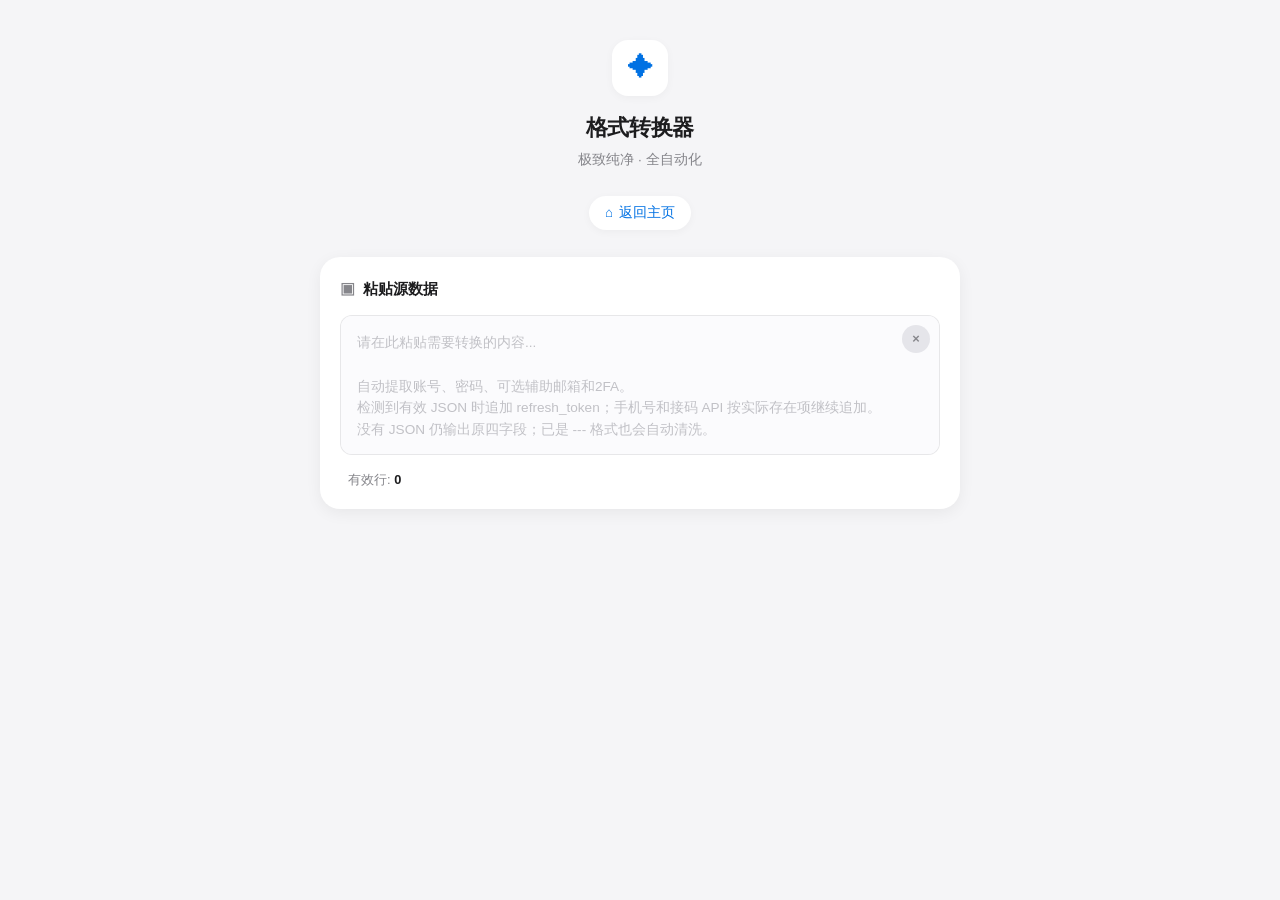
==== commit 201e7171: "Handle partial and reordered credential metadata" ====
--- a/format-converter-v2.html
+++ b/format-converter-v2.html
@@ -280,7 +280,7 @@
             </div>
             
             <div class="input-wrapper">
-                <textarea id="inputText" autocomplete="off" autocapitalize="off" autocorrect="off" spellcheck="false" placeholder="请在此粘贴需要转换的内容...&#10;&#10;自动提取账号、密码、可选辅助邮箱和2FA。&#10;检测到完整 JSON、手机号和接码 API 时追加三项；没有 JSON 仍输出原四字段。&#10;已是 --- 格式也会自动清洗。" oninput="handleInput()"></textarea>
+                <textarea id="inputText" autocomplete="off" autocapitalize="off" autocorrect="off" spellcheck="false" placeholder="请在此粘贴需要转换的内容...&#10;&#10;自动提取账号、密码、可选辅助邮箱和2FA。&#10;检测到有效 JSON 时追加 refresh_token；手机号和接码 API 按实际存在项继续追加。&#10;没有 JSON 仍输出原四字段；已是 --- 格式也会自动清洗。" oninput="handleInput()"></textarea>
                 <button class="clear-btn" type="button" onclick="clearAll()" title="清空" aria-label="清空">
                     <span class="icon" aria-hidden="true">×</span>
                 </button>
@@ -666,11 +666,9 @@
             if (credential.recovery) parts.push(credential.recovery);
             parts.push(credential.twoFactor);
             if (credential.extraFields) {
-                parts.push(
-                    credential.extraFields.refreshToken,
-                    credential.extraFields.phone,
-                    credential.extraFields.apiUrl,
-                );
+                parts.push(credential.extraFields.refreshToken);
+                if (credential.extraFields.phone) parts.push(credential.extraFields.phone);
+                if (credential.extraFields.apiUrl) parts.push(credential.extraFields.apiUrl);
             }
             if (parts.some(part => part.includes('---'))) return '';
             return parts.join('---');
@@ -684,24 +682,41 @@
             const refreshToken = normalizeSupplementalToken(credentialJson.value.refresh_token);
             if (!refreshToken) return null;
 
-            const verificationIndex = findVerificationMarkerIndex(source, credentialJson.end);
-            if (verificationIndex < 0) return null;
-
-            const verificationTail = source.slice(verificationIndex);
-            const phone = extractVerificationPhone(verificationTail);
-            const apiUrl = extractVerificationApiUrl(verificationTail);
-            if (!phone || !apiUrl) return null;
+            const verificationRange = findVerificationRangeAroundJson(
+                source,
+                credentialJson.start,
+                credentialJson.end,
+            );
+            const verificationTail = verificationRange
+                ? source.slice(verificationRange.start, verificationRange.end)
+                : '';
+            const phone = verificationTail ? extractVerificationPhone(verificationTail) : '';
+            const apiUrl = verificationTail ? extractVerificationApiUrl(verificationTail) : '';
 
             return { refreshToken, phone, apiUrl };
         }
 
         function normalizeSupplementalFields(parts) {
-            if (!Array.isArray(parts) || parts.length < 3) return null;
+            if (!Array.isArray(parts) || parts.length < 1) return null;
             const refreshToken = normalizeSupplementalToken(parts[0]);
-            const phone = String(parts[1] || '').trim();
-            const apiUrl = String(parts[2] || '').trim();
-            if (!/^\+?\d{7,15}$/.test(phone)) return null;
-            if (!/^https?:\/\//i.test(apiUrl)) return null;
+            if (!refreshToken) return null;
+
+            let phone = '';
+            let apiUrl = '';
+            for (const value of parts.slice(1)) {
+                const field = String(value || '').trim();
+                if (!field) continue;
+                if (!phone && /^\+?\d{7,15}$/.test(field)) {
+                    phone = field;
+                    continue;
+                }
+                if (!apiUrl && /^https?:\/\/\S+$/i.test(field)) {
+                    apiUrl = field;
+                    continue;
+                }
+                return null;
+            }
+
             return { refreshToken, phone, apiUrl };
         }
 
@@ -722,7 +737,7 @@
             try {
                 const parsed = JSON.parse(scanned.text);
                 if (!parsed || typeof parsed !== 'object' || Array.isArray(parsed)) return null;
-                return { value: parsed, end: scanned.end };
+                return { value: parsed, start: jsonStart, end: scanned.end };
             } catch (error) {
                 return null;
             }
@@ -785,6 +800,23 @@
             return marker ? Math.max(0, startIndex) + marker.index : -1;
         }
 
+        function findVerificationRangeAroundJson(value, jsonStart, jsonEnd) {
+            const source = String(value || '');
+            const afterJson = findVerificationMarkerIndex(source, jsonEnd);
+            if (afterJson >= 0) return { start: afterJson, end: source.length };
+
+            const beforeJson = source.slice(0, Math.max(0, jsonStart)).match(
+                /(?:反重力|人机|短信|接码)验证成功/gi,
+            );
+            if (!beforeJson || !beforeJson.length) return null;
+
+            const lastMarker = beforeJson[beforeJson.length - 1];
+            const lastIndex = source.lastIndexOf(lastMarker, Math.max(0, jsonStart - 1));
+            return lastIndex >= 0
+                ? { start: lastIndex, end: jsonStart }
+                : null;
+        }
+
         function extractVerificationPhone(value) {
             const afterMarker = String(value || '').replace(
                 /^(?:反重力|人机|短信|接码)验证成功\s*[：:]?\s*/i,
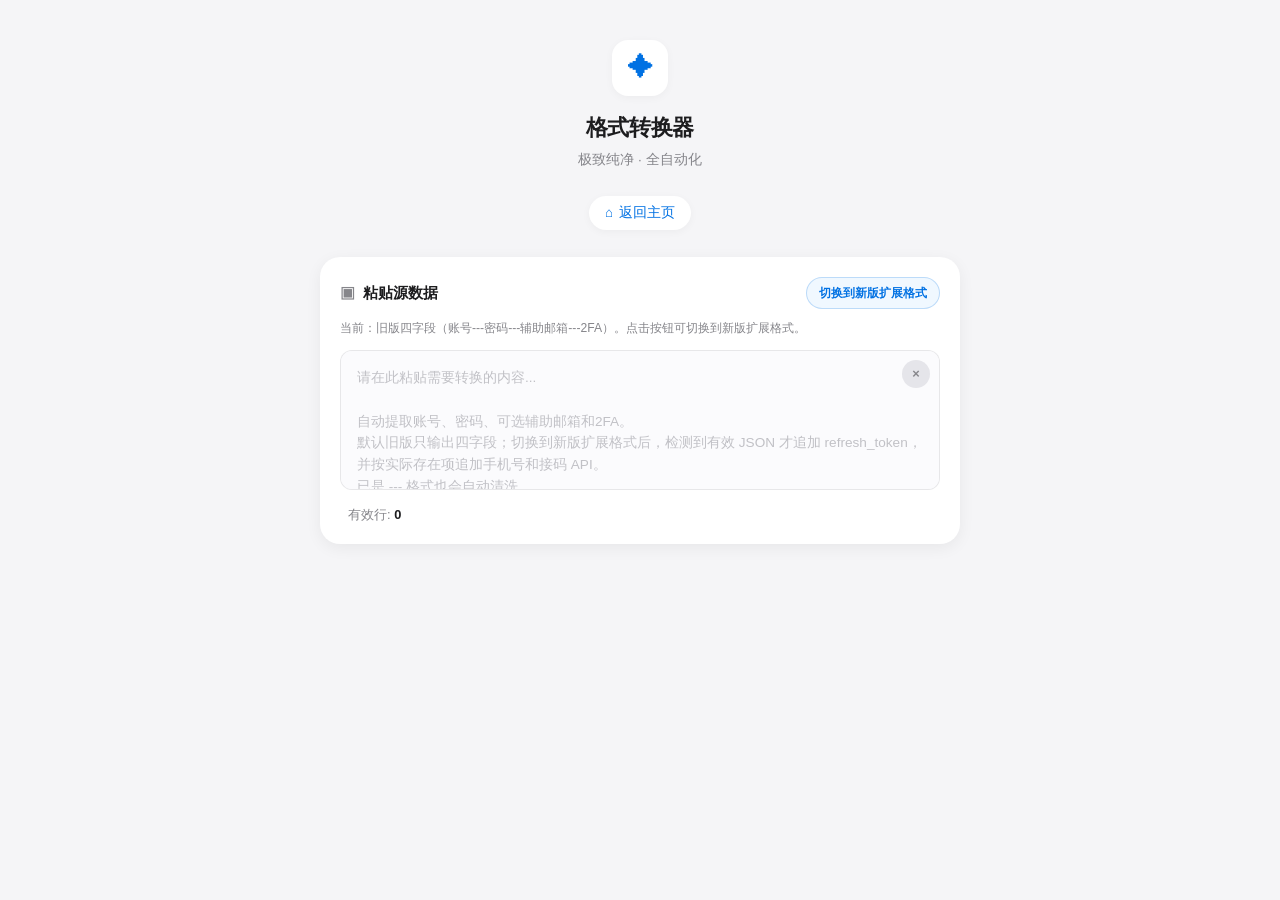
==== commit d2e1f1fa: "Add switchable legacy and extended conversion modes" ====
--- a/format-converter-v2.html
+++ b/format-converter-v2.html
@@ -6,7 +6,7 @@
     <meta http-equiv="Content-Security-Policy" content="default-src 'self'; script-src 'unsafe-inline'; style-src 'unsafe-inline'; img-src 'self' data:; connect-src 'none'; font-src 'none'; object-src 'none'; base-uri 'none'; form-action 'none'">
     <meta name="referrer" content="no-referrer">
     <title>谷歌账号格式转换器</title>
-    <meta name="description" content="100%本地运行的谷歌账号格式批量转换工具，支持多种分隔符智能识别，隐私安全有保障">
+    <meta name="description" content="100%本地运行的谷歌账号格式批量转换工具，支持旧版四字段与新版扩展格式切换，隐私安全有保障">
     
     <style>
         :root {
@@ -124,6 +124,13 @@
         .section-title .label {
             display: flex; align-items: center; gap: 0.5rem;
         }
+        .mode-controls {
+            display: flex;
+            align-items: center;
+            justify-content: flex-end;
+            gap: 0.45rem;
+            min-width: 0;
+        }
         
         .mode-badge {
             font-size: 0.75rem; font-weight: 600;
@@ -135,6 +142,35 @@
             transition: opacity 0.3s ease;
         }
         .mode-badge.show { opacity: 1; }
+
+        .format-mode-toggle {
+            border: 1px solid rgba(0, 113, 227, 0.22);
+            border-radius: 999px;
+            background: #f0f8ff;
+            color: var(--accent);
+            padding: 0.42rem 0.75rem;
+            min-height: 32px;
+            font: inherit;
+            font-size: 0.74rem;
+            font-weight: 650;
+            line-height: 1.2;
+            cursor: pointer;
+            transition: background 0.2s, border-color 0.2s, color 0.2s, transform 0.2s;
+            white-space: nowrap;
+        }
+        .format-mode-toggle:hover { background: #e2f1ff; border-color: rgba(0, 113, 227, 0.4); }
+        .format-mode-toggle:active { transform: scale(0.97); }
+        .format-mode-toggle[aria-pressed="true"] {
+            background: #eaf8ef;
+            border-color: rgba(52, 199, 89, 0.35);
+            color: #16843a;
+        }
+        .format-mode-help {
+            font-size: 0.76rem;
+            color: var(--text-secondary);
+            line-height: 1.45;
+            margin-top: -0.15rem;
+        }
 
         /* ─── Textarea Wrappers ─── */
         .input-wrapper, .output-wrapper {
@@ -248,6 +284,9 @@
         @media (max-width: 420px) {
             body { padding: 1rem 0.75rem 3rem; }
             .card { padding: 1rem; border-radius: 16px; }
+            .section-title { flex-wrap: wrap; gap: 0.6rem; }
+            .mode-controls { width: 100%; }
+            .format-mode-toggle { flex: 1; }
             #outputText { padding-right: 1rem; padding-bottom: 4rem; }
             .floating-copy-btn { width: calc(100% - 24px); }
         }
@@ -274,13 +313,25 @@
                 <div class="label">
                     <span class="icon" style="color: var(--text-secondary);" aria-hidden="true">▣</span> 粘贴源数据
                 </div>
-                <div id="modeBadge" class="mode-badge">
-                    <span class="icon" aria-hidden="true">↯</span> <span id="modeText">智能识别</span>
+                <div class="mode-controls">
+                    <div id="modeBadge" class="mode-badge" aria-live="polite">
+                        <span class="icon" aria-hidden="true">↯</span> <span id="modeText">旧版四字段</span>
+                    </div>
+                    <button
+                        id="formatModeToggle"
+                        class="format-mode-toggle"
+                        type="button"
+                        onclick="toggleConversionMode()"
+                        aria-pressed="false"
+                        aria-label="切换到新版扩展格式"
+                        title="切换转换输出格式"
+                    >切换到新版扩展格式</button>
                 </div>
             </div>
+            <p id="formatModeHelp" class="format-mode-help">当前：旧版四字段（账号---密码---辅助邮箱---2FA）。点击按钮可切换到新版扩展格式。</p>
             
             <div class="input-wrapper">
-                <textarea id="inputText" autocomplete="off" autocapitalize="off" autocorrect="off" spellcheck="false" placeholder="请在此粘贴需要转换的内容...&#10;&#10;自动提取账号、密码、可选辅助邮箱和2FA。&#10;检测到有效 JSON 时追加 refresh_token；手机号和接码 API 按实际存在项继续追加。&#10;没有 JSON 仍输出原四字段；已是 --- 格式也会自动清洗。" oninput="handleInput()"></textarea>
+                <textarea id="inputText" autocomplete="off" autocapitalize="off" autocorrect="off" spellcheck="false" placeholder="请在此粘贴需要转换的内容...&#10;&#10;自动提取账号、密码、可选辅助邮箱和2FA。&#10;默认旧版只输出四字段；切换到新版扩展格式后，检测到有效 JSON 才追加 refresh_token，并按实际存在项追加手机号和接码 API。&#10;已是 --- 格式也会自动清洗。" oninput="handleInput()"></textarea>
                 <button class="clear-btn" type="button" onclick="clearAll()" title="清空" aria-label="清空">
                     <span class="icon" aria-hidden="true">×</span>
                 </button>
@@ -328,8 +379,11 @@
         const outputPanel = document.getElementById('outputPanel');
         const modeBadge = document.getElementById('modeBadge');
         const modeText = document.getElementById('modeText');
+        const formatModeToggle = document.getElementById('formatModeToggle');
+        const formatModeHelp = document.getElementById('formatModeHelp');
         const toast = document.getElementById('toast');
         let toastTimer = null;
+        let conversionMode = 'legacy';
         const EMAIL_REGEX_SOURCE = '[A-Za-z0-9._%+-]+@(?:[A-Za-z0-9](?:[A-Za-z0-9-]{0,61}[A-Za-z0-9])?\\.)+[A-Za-z]{2,63}';
         const HARD_DELIMITERS = ['|', '\t', ',', ';', '，', '；'];
         const ACCOUNT_LABELS = ['登录账号', '账号', '账户', '邮箱', 'email', 'mail', 'login', 'username', 'user'];
@@ -382,7 +436,7 @@
 
             // 更新徽章
             modeBadge.classList.add('show');
-            modeText.innerText = "智能提纯过滤";
+            modeText.innerText = conversionMode === 'extended' ? '新版扩展格式' : '旧版四字段';
             modeBadge.style.color = "var(--accent)";
             modeBadge.style.background = "#e6f2fd";
 
@@ -665,13 +719,48 @@
             const parts = [credential.account, credential.password];
             if (credential.recovery) parts.push(credential.recovery);
             parts.push(credential.twoFactor);
-            if (credential.extraFields) {
+            if (conversionMode === 'extended' && credential.extraFields) {
                 parts.push(credential.extraFields.refreshToken);
                 if (credential.extraFields.phone) parts.push(credential.extraFields.phone);
                 if (credential.extraFields.apiUrl) parts.push(credential.extraFields.apiUrl);
             }
             if (parts.some(part => part.includes('---'))) return '';
             return parts.join('---');
+        }
+
+        function getConversionMode() {
+            return conversionMode;
+        }
+
+        function setConversionMode(mode) {
+            conversionMode = mode === 'extended' ? 'extended' : 'legacy';
+            const isExtended = conversionMode === 'extended';
+
+            if (formatModeToggle) {
+                formatModeToggle.setAttribute('aria-pressed', String(isExtended));
+                formatModeToggle.innerText = isExtended
+                    ? '切换到旧版四字段'
+                    : '切换到新版扩展格式';
+                formatModeToggle.setAttribute(
+                    'aria-label',
+                    isExtended ? '切换到旧版四字段' : '切换到新版扩展格式',
+                );
+            }
+            if (formatModeHelp) {
+                formatModeHelp.innerText = isExtended
+                    ? '当前：新版扩展格式（基础四字段后追加实际识别到的 refresh_token、手机号和接码 API）。'
+                    : '当前：旧版四字段（账号---密码---辅助邮箱---2FA）。点击按钮可切换到新版扩展格式。';
+            }
+            if (modeText && !inputText.value.trim()) {
+                modeText.innerText = isExtended ? '新版扩展格式' : '旧版四字段';
+            }
+
+            if (inputText) handleInput();
+            return conversionMode;
+        }
+
+        function toggleConversionMode() {
+            return setConversionMode(conversionMode === 'extended' ? 'legacy' : 'extended');
         }
 
         function extractSupplementalFields(value) {
@@ -1165,7 +1254,7 @@
             outputText.value = '';
             outputPanel.style.display = 'none';
             modeBadge.classList.remove('show');
-            modeText.innerText = '智能识别';
+            modeText.innerText = conversionMode === 'extended' ? '新版扩展格式' : '旧版四字段';
             document.getElementById('inputStats').innerHTML = `有效行: <strong>0</strong>`;
             document.getElementById('outputStats').innerHTML = `成功: <strong>0</strong> 行`;
             document.getElementById('skipStats').innerHTML = `忽略: <strong>0</strong> 行`;
